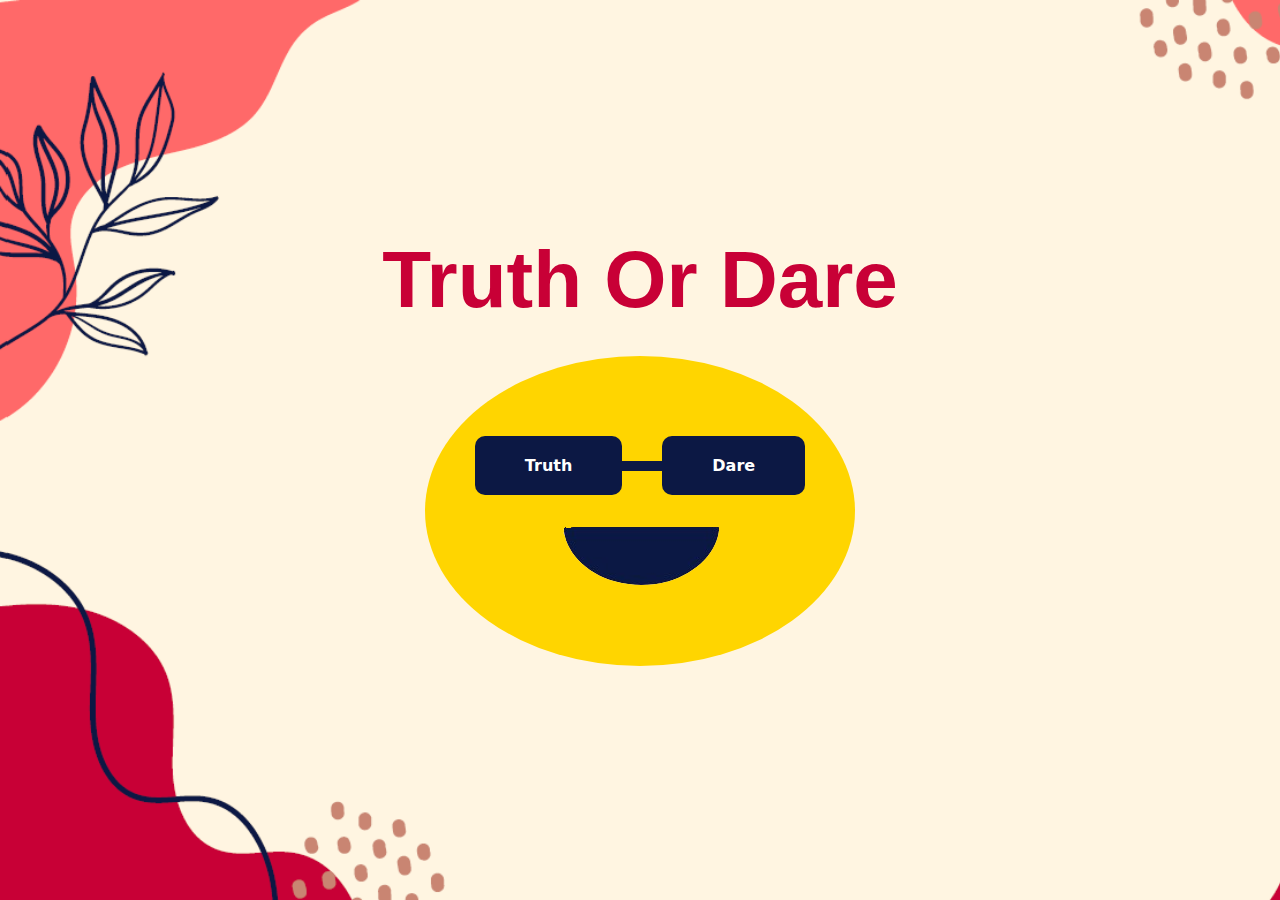
==== index.html @ ccca0292 "i started the creation of the project" ====
<!DOCTYPE html>
<html lang="en">
<head>
    <meta charset="UTF-8">
    <meta name="viewport" content="width=device-width, initial-scale=1.0">
    <title>home</title>
    <link rel="stylesheet" href="styles/style.css">
</head>
<body>
    <h1 class="truth_dare_heading">Truth Or Dare</h1>
<div class="emoji">
    <div class="buttons">
        <a href="truth.html" class="truth_btn">Truth</a>
        <div class="glasses"></div>
        <a href="" class="dare_btn">Dare</a>
    </div>
    <img src="images/smile.png" alt="">
</div>
</body>
</html>
---- styles/style.css ----
*{
    padding: 0;
    margin: 0;
}
body{
    padding: 0;
    margin: 0;
    box-sizing: border-box;
    font-family: system-ui, -apple-system, BlinkMacSystemFont, 'Segoe UI', Roboto, Oxygen, Ubuntu, Cantarell, 'Open Sans', 'Helvetica Neue', sans-serif;
    background-image: url('../images/BG.png');
    background-size: cover;
    background-repeat: no-repeat;
    display: flex;
    flex-direction: column;
    gap: 30px;
    align-items: center;
    justify-content: center;
    height: 100vh;
}
.truth_dare_heading{
    color: #c80036;
    font-size: 80px;
    font-family: Verdana, Geneva, Tahoma, sans-serif;
}
.buttons{
    display: flex;
    align-items: center;
    padding-bottom: 30px;
}
.glasses{
    background-color: #0c1844;
    height: 10px;
    width: 40px;
}
.buttons a{
    background-color: #0c1844;
    color: #ffffff;
    font-weight: 700;
    padding: 20px 50px;
    border-radius: 10px;
    text-decoration: none;
    display: inline-block;
    transition: padding 0.3s ease;
}
.buttons a:hover{
    padding: 30px 60px;
}
.emoji{
    background-color: rgb(255, 213, 0);
    border-radius: 50%;
    display: flex;
    flex-direction: column;
    align-items: center;
    justify-content: center;
    padding:80px 50px;
    border: 10px #c80036;
}
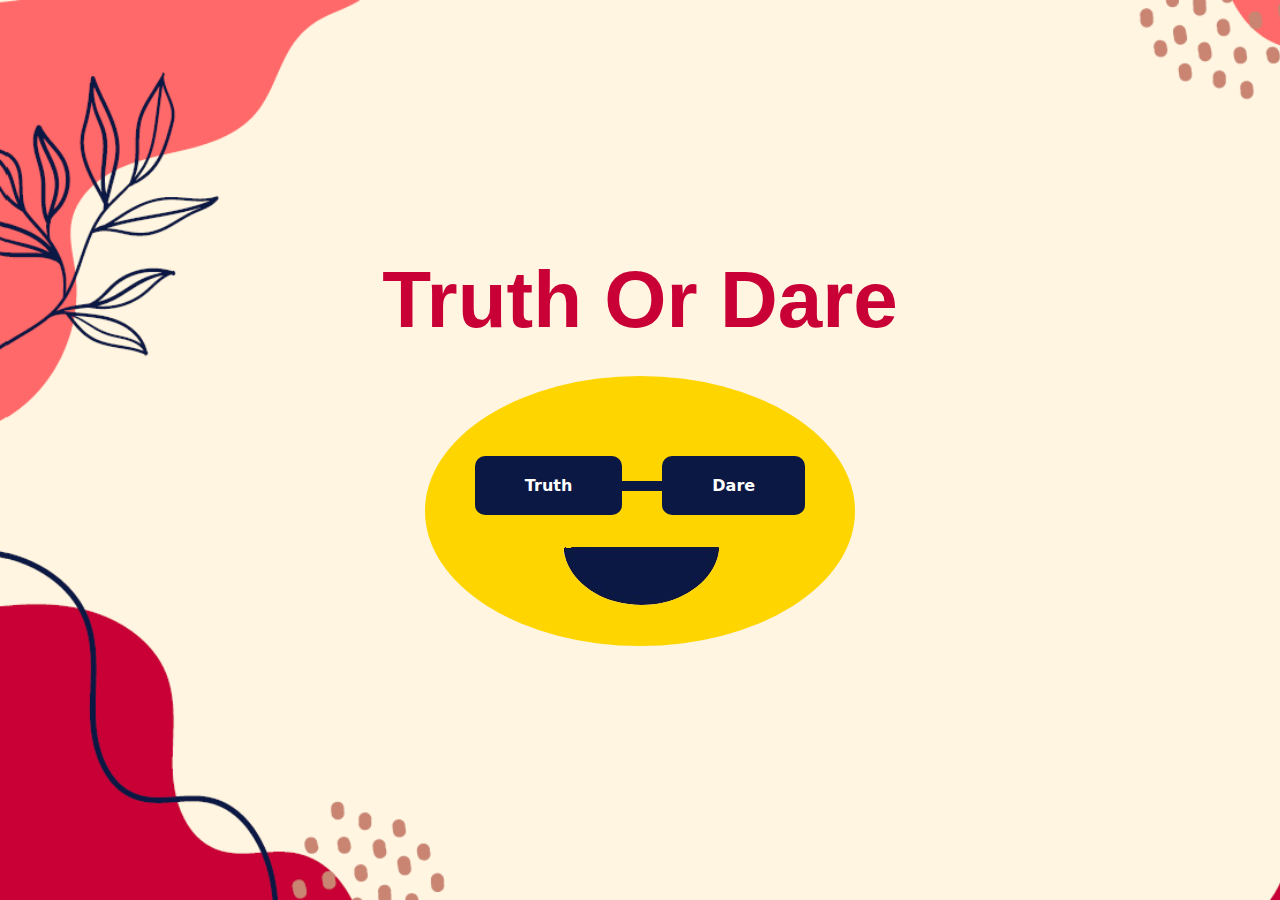
==== commit 50478b59: "i completed the base layout of my frontend" ====
--- a/index.html
+++ b/index.html
@@ -12,7 +12,7 @@
     <div class="buttons">
         <a href="truth.html" class="truth_btn">Truth</a>
         <div class="glasses"></div>
-        <a href="" class="dare_btn">Dare</a>
+        <a href="dare.html" class="dare_btn">Dare</a>
     </div>
     <img src="images/smile.png" alt="">
 </div>
--- a/styles/style.css
+++ b/styles/style.css
@@ -40,10 +40,6 @@
     border-radius: 10px;
     text-decoration: none;
     display: inline-block;
-    transition: padding 0.3s ease;
-}
-.buttons a:hover{
-    padding: 30px 60px;
 }
 .emoji{
     background-color: rgb(255, 213, 0);
@@ -52,6 +48,6 @@
     flex-direction: column;
     align-items: center;
     justify-content: center;
-    padding:80px 50px;
+    padding:80px 50px 40px 50px;
     border: 10px #c80036;
 }